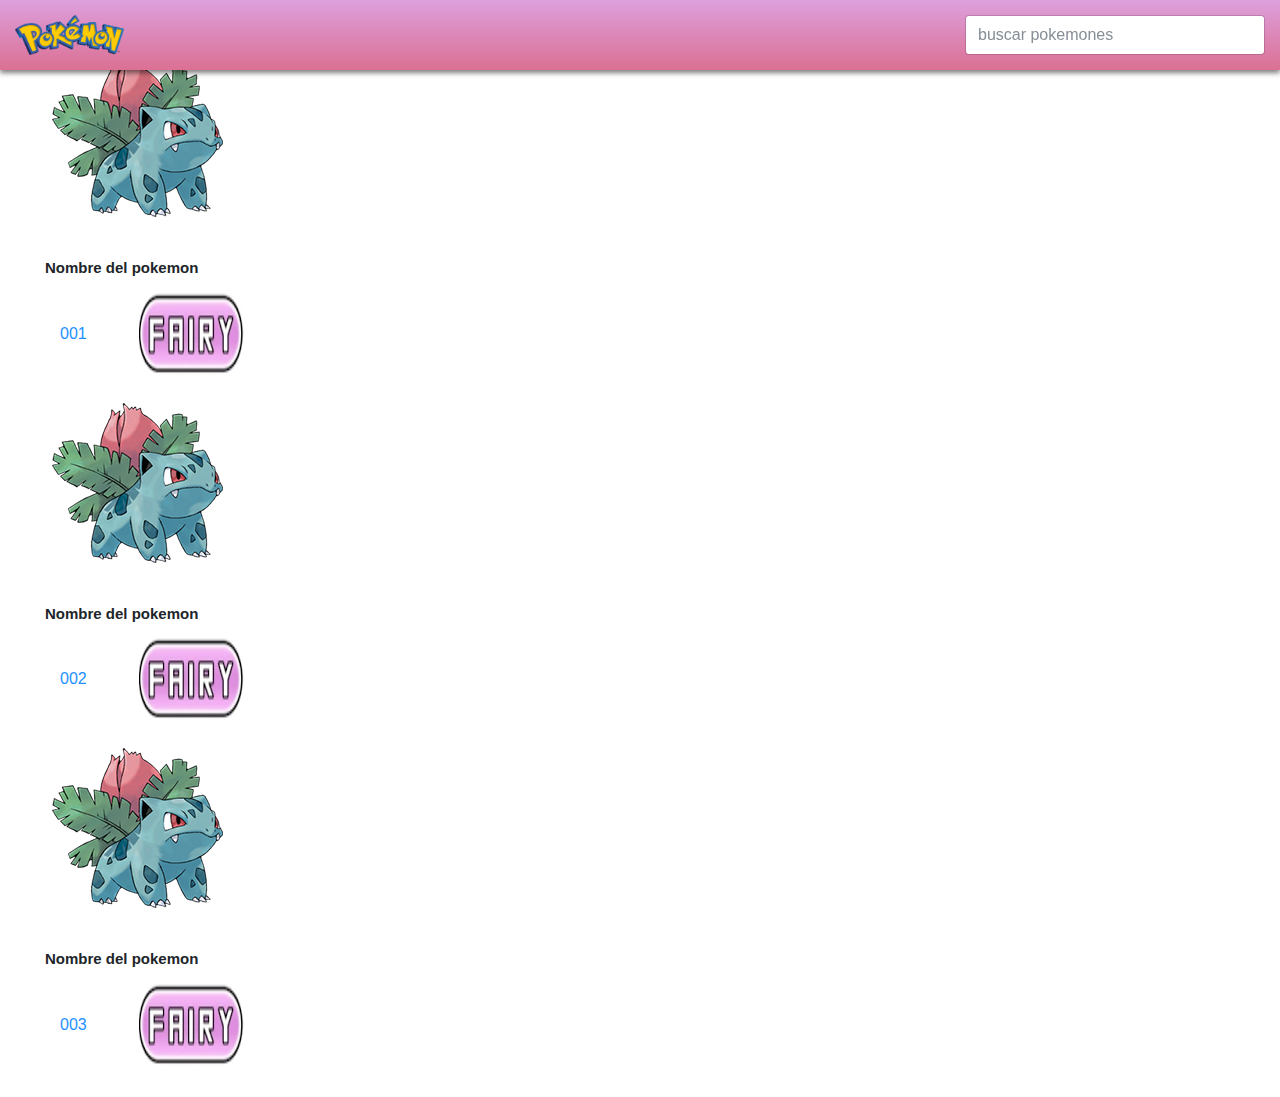
==== Pokedex.html @ a18b0f06 "Maquetamos la pagina y los elementos de la lista" ====
<!DocTypeHTML>
<html>
<head>
  <meta charset="utf-8">
  <script src="Pokedex.js"> </script>
  <link type="text/css" rel=stylesheet href="css/bootstrap.min.css">
  <link type="text/css" rel=stylesheet href="Pokedex.css">
  <title> Pokedex</title>
</head>
<body>
  <div id="toolbar">
  <img src="img/poke.png" alt="logotipo">
  <input type="text" class="form-control small-box" placeholder="buscar pokemones">
  </div>
  <div id="container" class="d-flex flex-wrap">
  <div class"pokemon">
    <div class "photo">
      <img src="img/photos/002.png">
    </div>
      <div class "info">
        <h2>Nombre del pokemon</h2>
        <div class="details d-flex justify-content-between";>
        <span>001</span>
        <img src="img/types/fairy.png">
        </div>
    </div>

    <div class"pokemon">
      <div class "photo">
        <img src="img/photos/002.png">
      </div>
        <div class "info">
          <h2>Nombre del pokemon</h2>
          <div class="details d-flex justify-content-between";>
          <span>002</span>
          <img src="img/types/fairy.png">
          </div>
      </div>

      <div class"pokemon">
        <div class "photo">
          <img src="img/photos/002.png">
        </div>
          <div class "info">
            <h2>Nombre del pokemon</h2>
            <div class="details d-flex justify-content-between";>
            <span>003</span>
            <img src="img/types/fairy.png">
            </div>
        </div>

      </div>
    </div>

  </div>
</div>

</body>
  </html>
---- Pokedex.css ----
#toolbar{
  background-image: linear-gradient(0deg,#DB7093,#DDA0DD);
  box-shadow: 0px 3px 5px rgba(0,0,0,0.5);
  padding: 15px;
  display: flex;
  justify-content: space-between;
  position: fixed;
  top: 0;
  left: 0;
  width: 100%;
  margin-bottom: 10px;
}

#toolbar img{
  height: 40px;
}


.small-box{
  width: 300px !important;
}

#container{
  background-color: white;
  width: 107px;
  padding: 30px;

}
.pokemon{
  border: 1px solid #ff0;
  margin: 15px;
  box-shadow: 5px 5px 6px rgba(0,0,0,0.2);
}

.photo{
  height: 400px;
  overflow: hidden;
  margin: 10px;
}

.photo img{
  height: 100%;
  margin: 5px;
}

.info{

  background-color: white;
}
span{
  margin: 15px;
  color: DodgerBlue;
  padding: 15px;
}
h2{
text-align: left;
font-size: 15px;
font-weight: bold;
margin: 10px;
padding: 5px;
}

.details{


}
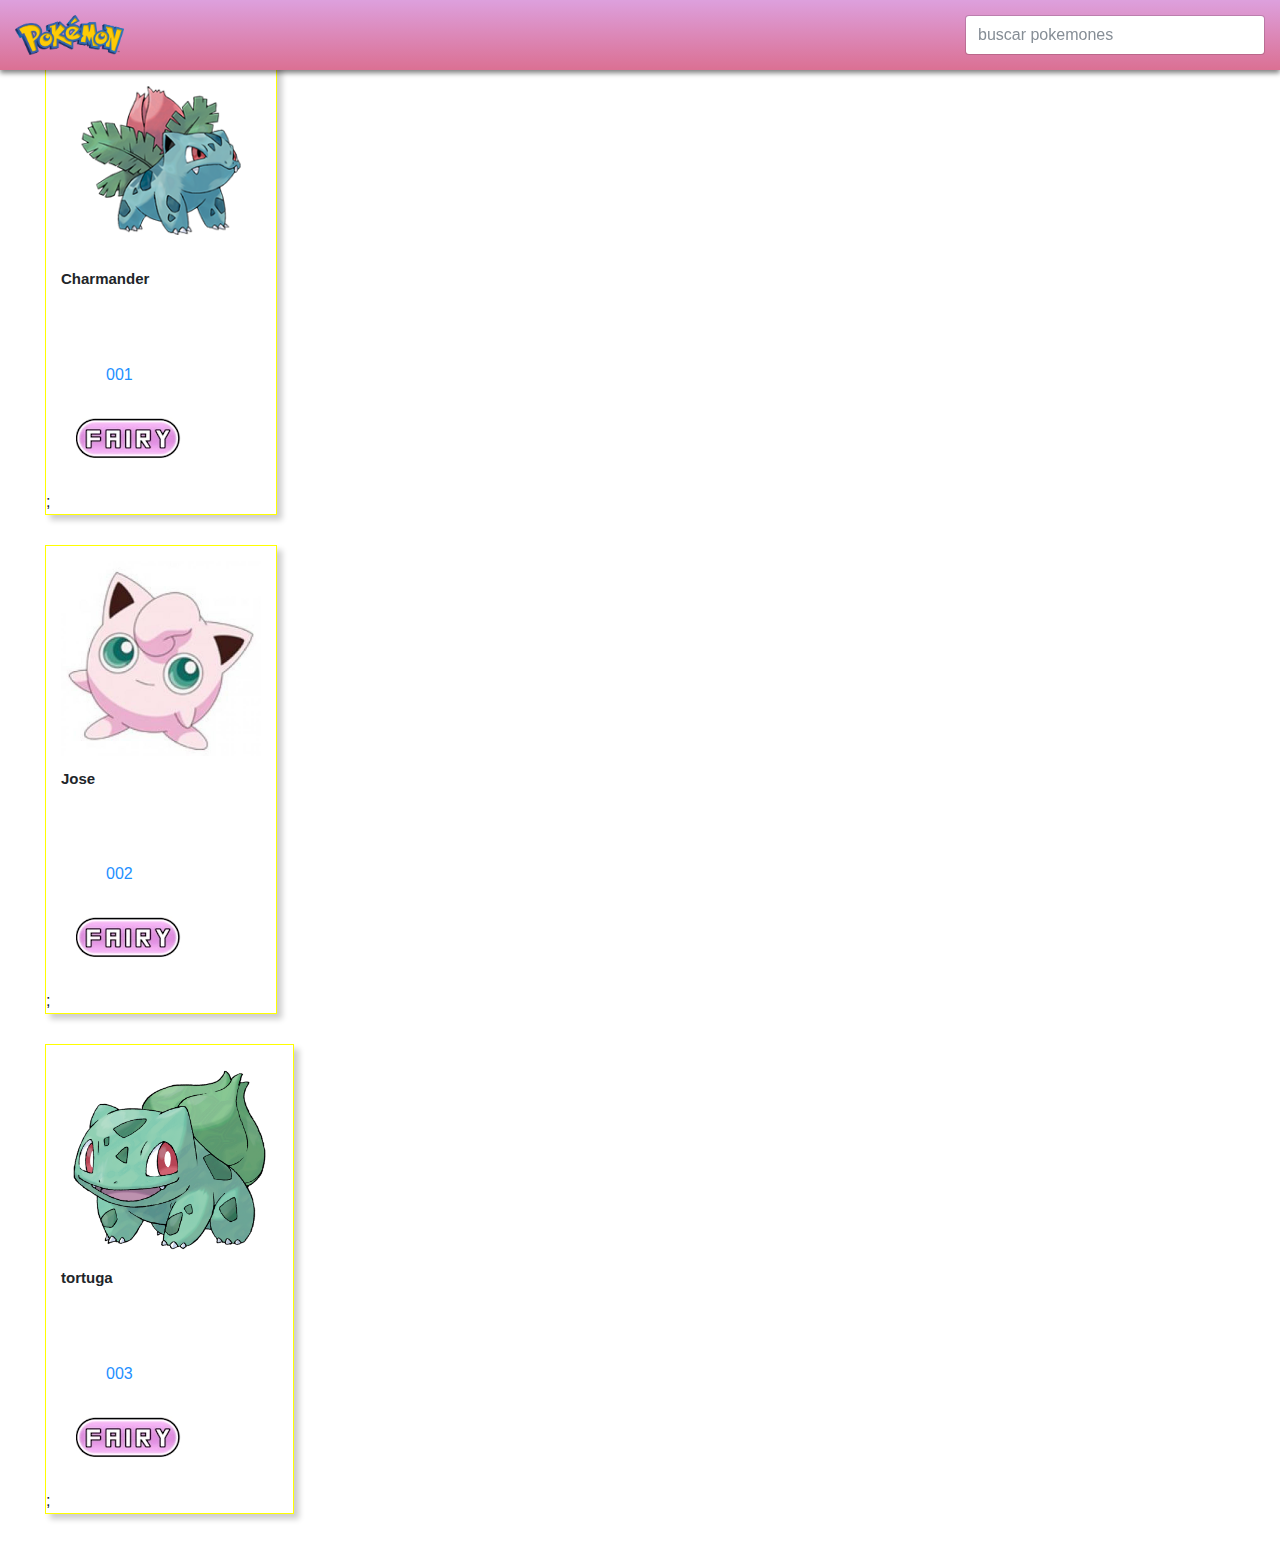
==== commit 5a18ae12: "Actualizando" ====
--- a/Pokedex.html
+++ b/Pokedex.html
@@ -5,9 +5,11 @@
   <script src="Pokedex.js"> </script>
   <link type="text/css" rel=stylesheet href="css/bootstrap.min.css">
   <link type="text/css" rel=stylesheet href="Pokedex.css">
+  <script type"text/javascript" src="pokemon.json"></script>
   <title> Pokedex</title>
 </head>
-<body>
+<body onload="pokedex()">
+
   <div id="toolbar">
   <img src="img/poke.png" alt="logotipo">
   <input type="text" class="form-control small-box" placeholder="buscar pokemones">
@@ -27,7 +29,7 @@
 
     <div class"pokemon">
       <div class "photo">
-        <img src="img/photos/002.png">
+        <img src="img/photos/p.png" width="200px" height="200px">
       </div>
         <div class "info">
           <h2>Nombre del pokemon</h2>
@@ -39,8 +41,9 @@
 
       <div class"pokemon">
         <div class "photo">
-          <img src="img/photos/002.png">
+          <img src="img/photos/Bul.png" width="200px" height="200px">
         </div>
+
           <div class "info">
             <h2>Nombre del pokemon</h2>
             <div class="details d-flex justify-content-between";>
--- a/Pokedex.css
+++ b/Pokedex.css
@@ -34,7 +34,7 @@
 }
 
 .photo{
-  height: 400px;
+  height: 200px;
   overflow: hidden;
   margin: 10px;
 }
